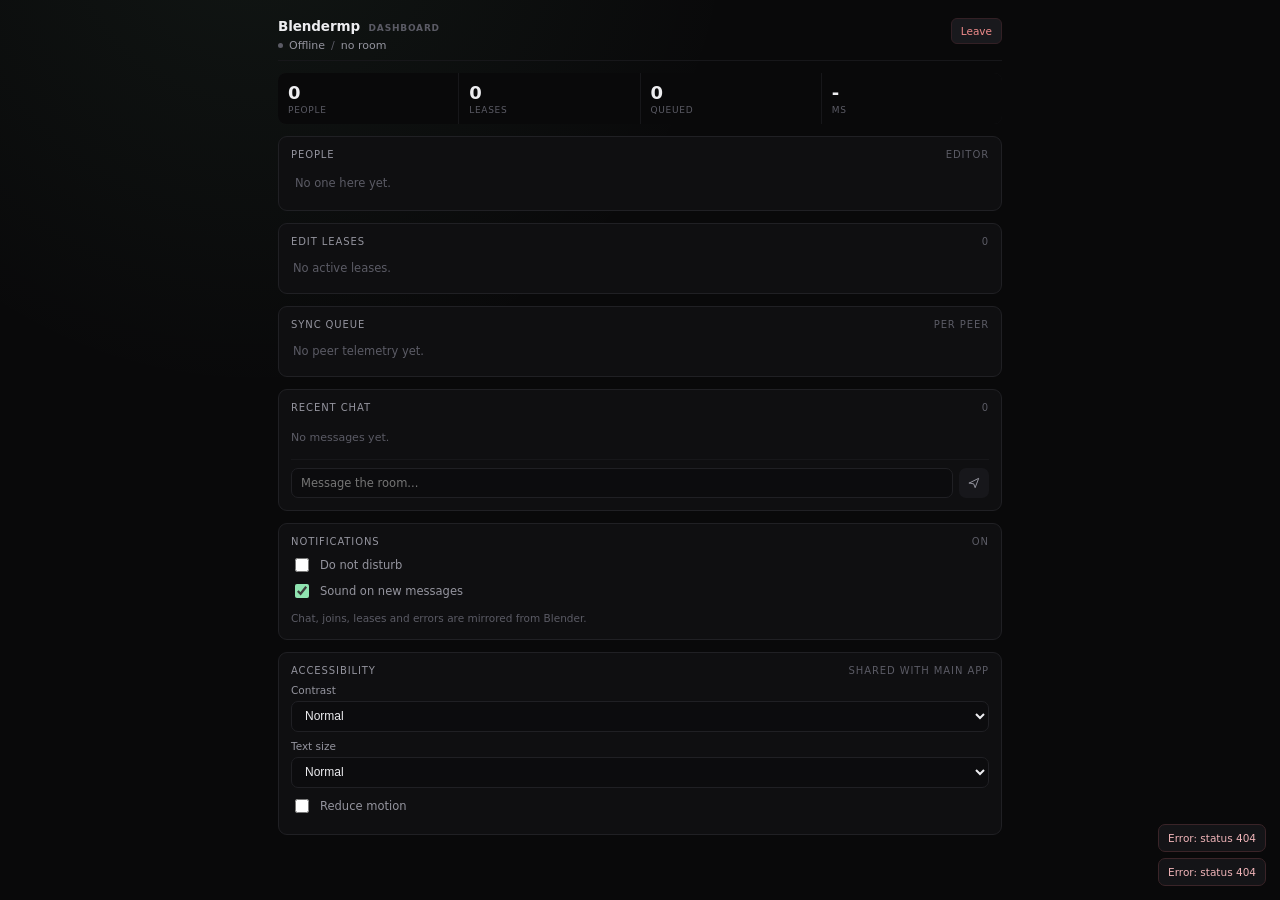
==== desktop/ui/dashboard.html @ fd0c5913 "0.8.0: detached dashboard, accessibility and laser pointer" ====
<!doctype html>
<html lang="en" data-theme="dark">
<head>
  <meta charset="utf-8" />
  <meta name="viewport" content="width=device-width, initial-scale=1" />
  <title>Blendermp dashboard</title>
  <link rel="stylesheet" href="styles.css" />
  <link rel="stylesheet" href="dashboard.css" />
</head>
<body class="dashboard-body">
  <main class="dashboard">
    <header class="dash-head">
      <div>
        <div class="wordmark">Blendermp <span class="tag">dashboard</span></div>
        <div class="statusline">
          <span class="dot" id="dashDot"></span>
          <span id="dashState">Offline</span>
          <span class="sep">/</span>
          <span id="dashRoom">no room</span>
        </div>
      </div>
      <div class="head-actions">
        <button class="mini-btn" id="dashFocus" type="button">Focus Blender</button>
        <button class="mini-btn danger" id="dashLeave" type="button">Leave</button>
      </div>
    </header>

    <section class="dash-stats">
      <div><b id="dashUsers">0</b><small>people</small></div>
      <div><b id="dashLeases">0</b><small>leases</small></div>
      <div><b id="dashQueue">0</b><small>queued</small></div>
      <div><b id="dashPing">-</b><small>ms</small></div>
    </section>

    <section class="dash-card">
      <div class="section-head"><span>People</span><span id="dashRole">editor</span></div>
      <ul class="members" id="dashPeople"><li class="empty">No one here yet.</li></ul>
    </section>

    <section class="dash-card">
      <div class="section-head"><span>Edit leases</span><span id="dashLeaseCount">0</span></div>
      <ul class="dash-list" id="dashLeasesList"><li class="empty">No active leases.</li></ul>
    </section>

    <section class="dash-card">
      <div class="section-head"><span>Sync queue</span><span>per peer</span></div>
      <ul class="dash-list" id="dashSync"><li class="empty">No peer telemetry yet.</li></ul>
    </section>

    <section class="dash-card dash-history">
      <div class="section-head"><span>Recent chat</span><span id="dashHistoryCount">0</span></div>
      <div class="messages" id="dashMessages"><div class="message empty">No messages yet.</div></div>
      <form class="composer" id="dashChatForm">
        <input id="dashChatInput" placeholder="Message the room..." maxlength="2000" autocomplete="off" />
        <button class="send" type="submit" title="Send">
          <svg viewBox="0 0 24 24"><path d="M4 12l16-8-6 16-2.5-6.5L4 12z" /></svg>
        </button>
      </form>
    </section>

    <section class="dash-card">
      <div class="section-head"><span>Notifications</span><span id="dashDndLabel">on</span></div>
      <label class="check"><input type="checkbox" id="dashDnd" /><span>Do not disturb</span></label>
      <label class="check"><input type="checkbox" id="dashSound" /><span>Sound on new messages</span></label>
      <p class="fine">Chat, joins, leases and errors are mirrored from Blender.</p>
    </section>

    <section class="dash-card">
      <div class="section-head"><span>Accessibility</span><span>shared with main app</span></div>
      <label class="field">
        <span>Contrast</span>
        <select id="dashContrast">
          <option value="normal">Normal</option>
          <option value="high">High contrast</option>
        </select>
      </label>
      <label class="field">
        <span>Text size</span>
        <select id="dashFont">
          <option value="normal">Normal</option>
          <option value="large">Large</option>
        </select>
      </label>
      <label class="check"><input type="checkbox" id="dashMotion" /><span>Reduce motion</span></label>
    </section>

    <div class="dash-toasts" id="dashToasts"></div>
  </main>

  <script src="a11y.js"></script>
  <script src="dashboard.js"></script>
</body>
</html>
---- desktop/ui/styles.css ----
:root {
  --bg: #09090a;
  --rail: #070708;
  --panel: #0f0f11;
  --panel-soft: #0c0c0e;
  --line: #202024;
  --line-soft: #17171a;
  --text: #ededf0;
  --muted: #94949e;
  --faint: #5b5b65;
  --accent: #8fe3b0;
  --danger: #ef8b8b;
  --radius: 10px;
  --left-w: 300px;
  --right-w: 300px;
  --rail-w: 56px;
}

/* accessibility --------------------------------------------------------- */
html[data-contrast="high"] {
  --bg: #000000;
  --rail: #000000;
  --panel: #050507;
  --panel-soft: #0b0b0e;
  --line: #5b5b68;
  --line-soft: #3a3a44;
  --text: #ffffff;
  --muted: #d7d7e2;
  --faint: #a3a3b2;
  --accent: #8dffc0;
  --danger: #ff9d9d;
}
html[data-contrast="high"] .btn,
html[data-contrast="high"] .mini-btn,
html[data-contrast="high"] .field input,
html[data-contrast="high"] .composer input,
html[data-contrast="high"] select {
  border-color: var(--line);
}
html[data-contrast="high"] .server-row,
html[data-contrast="high"] .dash-card,
html[data-contrast="high"] .codebox {
  border-color: var(--line);
}
html[data-font="large"] body { font-size: 15px; }
html[data-font="large"] .message,
html[data-font="large"] .members li,
html[data-font="large"] .server-name,
html[data-font="large"] .server-meta,
html[data-font="large"] .field input,
html[data-font="large"] .composer input,
html[data-font="large"] .btn,
html[data-font="large"] .mini-btn,
html[data-font="large"] .intro p,
html[data-font="large"] .fine,
html[data-font="large"] .dash-list li,
html[data-font="large"] select {
  font-size: 13.5px;
}
html[data-font="large"] .intro h1 { font-size: 22px; }
html[data-font="large"] .dash-stats b { font-size: 21px; }
html[data-motion="reduced"] *,
html[data-motion="reduced"] *::before,
html[data-motion="reduced"] *::after {
  animation-duration: .001ms !important;
  animation-iteration-count: 1 !important;
  transition-duration: .001ms !important;
}
button:focus-visible,
input:focus-visible,
select:focus-visible {
  outline: 2px solid var(--accent);
  outline-offset: 2px;
}
select {
  color: var(--text);
  background: var(--panel-soft);
  border: 1px solid var(--line);
  border-radius: 6px;
  padding: 5px 7px;
}
.field select { width: 100%; height: 31px; padding: 0 9px; }

* { box-sizing: border-box; }

html, body {
  margin: 0;
  height: 100%;
  background: var(--bg);
  color: var(--text);
  font-family: "Segoe UI Variable Text", "Segoe UI", system-ui, -apple-system, sans-serif;
  font-size: 13px;
  overflow: hidden;
  -webkit-font-smoothing: antialiased;
}

button, input { font: inherit; color: inherit; }
button { cursor: pointer; }
svg {
  width: 16px;
  height: 16px;
  fill: none;
  stroke: currentColor;
  stroke-width: 1.7;
  stroke-linecap: round;
  stroke-linejoin: round;
}

.app {
  display: grid;
  grid-template-columns: var(--rail-w) minmax(0, 1fr);
  height: 100vh;
  background: var(--bg);
}

.workspace {
  display: grid;
  grid-template-columns:
    var(--left-col, 300px) var(--left-gap, 5px)
    minmax(0, 1fr)
    var(--right-gap, 5px) var(--right-col, 300px);
  grid-template-rows: minmax(0, 1fr) var(--bottom-gap, 0px) var(--bottom-row, 0px);
  min-width: 0;
  min-height: 0;
  height: 100vh;
  overflow: hidden;
  transition:
    grid-template-columns .24s cubic-bezier(.2, .75, .25, 1),
    grid-template-rows .24s cubic-bezier(.2, .75, .25, 1);
}
body.resizing .workspace { transition: none; }

.zone {
  position: relative;
  display: flex;
  min-width: 0;
  min-height: 0;
  overflow: hidden;
}
.zone[data-zone="left"] { grid-column: 1; grid-row: 1 / 4; }
.zone[data-zone="main"] { grid-column: 3; grid-row: 1; }
.zone[data-zone="right"] { grid-column: 5; grid-row: 1 / 4; }
.zone[data-zone="bottom"] { grid-column: 3; grid-row: 3; }

.splitter {
  background: #131316;
  cursor: col-resize;
  transition: background .12s ease;
}
.splitter:hover, body.resizing .splitter { background: #3a3a42; }
#splitLeft { grid-column: 2; grid-row: 1 / 4; }
#splitRight { grid-column: 4; grid-row: 1 / 4; }
#splitBottom { grid-column: 3; grid-row: 2; cursor: row-resize; }
body.resizing { user-select: none; }

#tileBank { display: none; }

.tile {
  position: relative;
  display: flex;
  flex-direction: column;
  flex: 1 1 auto;
  min-width: 0;
  min-height: 0;
  overflow: hidden;
}
.tile > .sidebar,
.tile > .stage,
.tile > .chatpanel,
.tile > .diagnostics-content {
  flex: 1 1 auto;
  min-width: 0;
  min-height: 0;
}

.tile-bar {
  position: absolute;
  z-index: 20;
  top: 0;
  left: 0;
  right: 0;
  height: 26px;
  display: none;
  align-items: center;
  gap: 8px;
  padding: 0 8px;
  background: rgba(10, 10, 12, 0.94);
  border-bottom: 1px solid var(--line);
  font-size: 9.5px;
  letter-spacing: .6px;
  text-transform: uppercase;
  color: var(--faint);
  cursor: grab;
  user-select: none;
}
.layout-editing .tile-bar { display: flex; }
.layout-editing #layoutBtn { color: var(--text); border-color: #34343c; background: #17171b; }
.layout-editing .zone { outline: 1px dashed #2b2b33; outline-offset: -1px; }
.layout-editing .tile > .sidebar,
.layout-editing .tile > .chatpanel,
.layout-editing .tile > .diagnostics-content { margin-top: 26px; }
.layout-editing #chatClose, .layout-editing #collapseLeft { display: none; }
.layout-editing .placeholder { display: none; }
.layout-editing .stage-body::after {
  content: "Viewport stays here - Blender hidden while arranging";
  position: absolute;
  inset: 0;
  display: grid;
  place-items: center;
  color: var(--faint);
  font-size: 11px;
  letter-spacing: .2px;
  pointer-events: none;
}
.zone.zone-empty::after {
  content: attr(data-label);
  position: absolute;
  inset: 6px;
  display: grid;
  place-items: center;
  border: 1px dashed #33333b;
  border-radius: 6px;
  background: rgba(255, 255, 255, .012);
  color: var(--muted);
  font-size: 9.5px;
  letter-spacing: .6px;
  text-transform: uppercase;
  transition: border-color .15s ease, color .15s ease;
}
.zone.zone-empty.drop-hover::after { border-color: rgba(143, 227, 176, .8); color: var(--accent); }
.zone.drop-hover {
  outline: 1px solid rgba(143, 227, 176, .7);
  outline-offset: -1px;
  background: rgba(143, 227, 176, .045);
}
.tile-grip {
  width: 10px;
  height: 10px;
  background-image: radial-gradient(circle, #5b5b65 1px, transparent 1px);
  background-size: 4px 4px;
}
.tile-close {
  margin-left: auto;
  border: 0;
  background: transparent;
  color: var(--faint);
  font-size: 12px;
  line-height: 1;
  padding: 2px 4px;
}
.tile-close:hover { color: var(--text); }
.tile-ghost {
  position: fixed;
  top: 0;
  left: 0;
  z-index: 1000;
  pointer-events: none;
  padding: 6px 10px;
  border: 1px solid #34343c;
  background: #17171b;
  border-radius: 6px;
  font-size: 11px;
  color: var(--text);
  box-shadow: 0 6px 24px rgba(0, 0, 0, .4);
  opacity: .94;
}
.layout-hint {
  position: fixed;
  z-index: 950;
  top: 54px;
  left: calc(var(--rail-w) + (100vw - var(--rail-w)) / 2);
  transform: translateX(-50%);
  max-width: calc(100vw - var(--rail-w) - 28px);
  display: flex;
  flex-wrap: wrap;
  align-items: center;
  gap: 10px;
  padding: 6px 10px;
  border: 1px solid var(--line);
  background: #121216;
  border-radius: 7px;
  font-size: 10.5px;
  color: var(--muted);
  box-shadow: 0 8px 30px rgba(0, 0, 0, .35);
}
.diagnostics-content { padding: 16px; overflow-y: auto; }
.diagnostics-content .section { border-top: 0; padding-top: 0; }
/* rail ------------------------------------------------------------------ */
.rail {
  display: flex;
  flex-direction: column;
  align-items: center;
  gap: 4px;
  padding: 10px 0;
  background: var(--rail);
  border-right: 1px solid var(--line-soft);
}

.logo {
  width: 32px;
  height: 32px;
  display: grid;
  place-items: center;
  margin-bottom: 12px;
  color: var(--text);
}
.logo svg { width: 24px; height: 24px; stroke-width: 2.1; }

.rail-btn {
  width: 36px;
  height: 36px;
  display: grid;
  place-items: center;
  border: 0;
  border-radius: 8px;
  background: transparent;
  color: var(--faint);
  transition: color .15s ease, background .15s ease;
}
.rail-btn:hover { color: var(--text); background: #141417; }
.rail-btn.active { color: var(--text); background: #17171b; }

.rail-spacer { flex: 1; }

.rail-pill {
  width: 6px;
  height: 6px;
  border-radius: 50%;
  background: var(--faint);
  margin-bottom: 8px;
  transition: background .2s ease;
}
.rail-pill.on { background: var(--accent); }
.rail-pill.busy { background: #d9b36c; animation: blink 1.4s ease-in-out infinite; }

.avatar {
  width: 28px;
  height: 28px;
  border-radius: 50%;
  display: grid;
  place-items: center;
  font-size: 10px;
  font-weight: 650;
  color: #0a0a0b;
  background: var(--accent);
}

/* sidebar --------------------------------------------------------------- */
.sidebar {
  display: flex;
  flex-direction: column;
  gap: 14px;
  padding: 16px 16px 20px;
  overflow-y: auto;
  background: var(--bg);
}

.brand { display: flex; align-items: flex-start; justify-content: space-between; gap: 8px; }
.wordmark { font-size: 13.5px; font-weight: 620; letter-spacing: -0.1px; }
.tag {
  font-size: 9px;
  letter-spacing: .8px;
  text-transform: uppercase;
  color: var(--faint);
  margin-left: 4px;
}
.statusline { display: flex; align-items: center; gap: 6px; color: var(--muted); font-size: 11px; margin-top: 5px; }
.dot { width: 5px; height: 5px; border-radius: 50%; background: var(--faint); }
.dot.on { background: var(--accent); }
.dot.busy { background: #d9b36c; animation: blink 1.4s ease-in-out infinite; }
.sep { color: var(--faint); }

.icon-btn {
  width: 26px;
  height: 26px;
  display: grid;
  place-items: center;
  border: 0;
  border-radius: 6px;
  background: transparent;
  color: var(--faint);
  transition: color .15s ease, background .15s ease;
}
.icon-btn:hover { color: var(--text); background: #141417; }
.icon-btn svg { width: 14px; height: 14px; }

.panel { display: flex; flex-direction: column; gap: 16px; animation: panel-in .18s ease-out both; }

.intro { padding-bottom: 16px; border-bottom: 1px solid var(--line-soft); }
.eyebrow { font-size: 9.5px; letter-spacing: 1.1px; text-transform: uppercase; color: var(--faint); }
.intro h1 { margin: 6px 0 6px; font-size: 19px; font-weight: 620; letter-spacing: -0.35px; }
.intro p { margin: 0 0 14px; color: var(--muted); font-size: 12px; line-height: 1.5; }

.codebox {
  border: 1px solid var(--line);
  background: var(--panel-soft);
  border-radius: 8px;
  padding: 9px 10px;
  margin-bottom: 10px;
}
.code-label { color: var(--faint); font-size: 9px; text-transform: uppercase; letter-spacing: 1px; }
.code-row { display: flex; align-items: center; justify-content: space-between; gap: 6px; min-width: 0; }
.code-row code {
  font-family: "Cascadia Mono", "Consolas", monospace;
  font-size: 14.5px;
  letter-spacing: .6px;
  white-space: nowrap;
  color: var(--text);
}
.verify { display: flex; align-items: center; gap: 6px; margin-top: 5px; font-size: 10px; color: var(--faint); min-width: 0; }
.verify code {
  font-family: "Cascadia Mono", monospace;
  letter-spacing: .6px;
  color: var(--muted);
  overflow: hidden;
  text-overflow: ellipsis;
  white-space: nowrap;
}
.verify .icon-btn { flex: 0 0 auto; }

.actions { display: flex; gap: 6px; flex-wrap: wrap; }
.embed-actions { margin-top: 6px; }

.btn {
  display: inline-flex;
  align-items: center;
  justify-content: center;
  gap: 6px;
  height: 32px;
  padding: 0 12px;
  border-radius: 7px;
  border: 1px solid var(--line);
  background: transparent;
  color: var(--text);
  font-size: 12px;
  font-weight: 560;
  transition: background .15s ease, border-color .15s ease, color .15s ease, transform .1s ease;
}
.btn svg { width: 14px; height: 14px; }
.btn:hover { background: #141417; border-color: #2a2a30; }
.btn:active { transform: scale(.985); }
.btn.primary { background: var(--text); border-color: var(--text); color: #0a0a0b; }
.btn.primary:hover { background: #ffffff; border-color: #ffffff; }
.btn.ghost { border-color: var(--line); color: var(--muted); }
.btn.ghost:hover { color: var(--text); }
.btn.soft { border-color: #2a2a30; color: var(--muted); }
.btn.danger { color: var(--danger); border-color: #332025; }
.btn.wide { width: 100%; margin-top: 2px; }

.section { border-top: 1px solid var(--line-soft); padding-top: 14px; }
.intro + .section { border-top: 0; padding-top: 0; }
.section-head {
  display: flex;
  align-items: center;
  justify-content: space-between;
  color: var(--faint);
  font-size: 10px;
  text-transform: uppercase;
  letter-spacing: .9px;
  margin-bottom: 10px;
}
.section-head > span:first-child { color: var(--muted); }
.live { font-size: 9.5px; letter-spacing: .8px; color: var(--faint); }
.live.on { color: var(--accent); }
.live.busy { color: #d9b36c; }

.members { list-style: none; margin: 0; padding: 0; display: flex; flex-direction: column; gap: 2px; }
.members li {
  display: flex;
  align-items: center;
  gap: 8px;
  min-height: 30px;
  padding: 2px 4px;
  border-radius: 6px;
  font-size: 12px;
  transition: background .12s ease;
}
.members li:hover { background: #121215; }
.members .empty { color: var(--faint); font-size: 11.5px; padding-left: 4px; }
.members .mini {
  width: 20px;
  height: 20px;
  border-radius: 50%;
  display: grid;
  place-items: center;
  font-size: 8.5px;
  font-weight: 700;
  color: #0a0a0b;
  flex: 0 0 auto;
}
.members .who { flex: 1; min-width: 0; overflow: hidden; text-overflow: ellipsis; white-space: nowrap; }
.members .host-badge { font-size: 8.5px; letter-spacing: .7px; text-transform: uppercase; color: var(--faint); }
.members .ms { color: var(--faint); font-size: 10px; font-variant-numeric: tabular-nums; }

.stats { display: grid; grid-template-columns: repeat(4, 1fr); gap: 1px; background: var(--line-soft); border-radius: 6px; overflow: hidden; }
.stats div { background: var(--bg); padding: 8px; }
.stats b { font-size: 14px; font-weight: 600; font-variant-numeric: tabular-nums; }
.stats small { display: block; color: var(--faint); font-size: 9px; text-transform: uppercase; letter-spacing: .7px; margin-top: 2px; }

#spark { width: 100%; height: 36px; margin-top: 6px; opacity: .8; }
.meta-row { display: flex; justify-content: space-between; gap: 8px; color: var(--faint); font-size: 9.5px; margin-top: 6px; }
#secureLabel { color: #6f9e83; }

.field { display: block; margin-bottom: 10px; }
.field > span { display: block; color: var(--muted); font-size: 10.5px; margin-bottom: 5px; }
.field em { color: var(--faint); font-style: normal; }
.field input {
  width: 100%;
  height: 31px;
  border-radius: 7px;
  border: 1px solid var(--line);
  background: var(--panel-soft);
  padding: 0 9px;
  font-size: 12px;
  outline: none;
  transition: border-color .15s ease;
}
.field input:focus { border-color: #34343c; }
.check { display: flex; align-items: center; gap: 8px; margin: 2px 0 10px; color: var(--muted); font-size: 11.5px; }
.check input { accent-color: var(--accent); width: 14px; height: 14px; }
.fine { color: var(--faint); font-size: 10.5px; line-height: 1.5; margin: 10px 0 0; }
.row { display: flex; gap: 6px; margin-top: 4px; }

/* public servers -------------------------------------------------------- */
.host-setup { margin: 12px 0 6px; }
.host-setup .field { margin-bottom: 8px; }
.badge {
  display: inline-block;
  padding: 2px 6px;
  border-radius: 999px;
  border: 1px solid var(--line);
  color: var(--faint);
  font-size: 8.5px;
  letter-spacing: .6px;
  text-transform: uppercase;
  white-space: nowrap;
}
.badge.on { color: var(--accent); border-color: #274233; }
.badge.warn { color: #d9b36c; border-color: #3a3222; }
.head-actions { display: flex; gap: 2px; }
.server-list {
  display: flex;
  flex-direction: column;
  gap: 6px;
  margin: 4px 0 12px;
  max-height: 360px;
  overflow-y: auto;
}
.server-row {
  display: flex;
  align-items: center;
  gap: 8px;
  padding: 8px 9px;
  border: 1px solid var(--line);
  border-radius: 7px;
  background: var(--panel-soft);
  transition: border-color .12s ease, background .12s ease;
}
.server-row:hover { border-color: #34343c; background: #141418; }
.server-row.incompatible { opacity: 0.55; }
.server-row.incompatible:hover { border-color: var(--line); background: var(--panel-soft); }
.mini-btn:disabled { opacity: 0.6; cursor: not-allowed; }
.server-main { flex: 1; min-width: 0; }
.server-name {
  font-size: 12px;
  color: var(--text);
  white-space: nowrap;
  overflow: hidden;
  text-overflow: ellipsis;
}
.server-meta { color: var(--faint); font-size: 10px; margin-top: 2px; }
.server-tags { display: flex; gap: 3px; flex: 0 0 auto; }
.mini-btn {
  height: 24px;
  padding: 0 9px;
  border-radius: 6px;
  border: 1px solid #2c2c33;
  background: #19191d;
  color: var(--text);
  font-size: 10.5px;
}
.mini-btn:hover { border-color: #43434d; }
.server-list .empty {
  color: var(--faint);
  font-size: 11px;
  line-height: 1.5;
  padding: 6px 2px;
}
#recentSection { border-top: 0; padding-top: 6px; margin-bottom: 8px; }
#recentSection .server-list { max-height: 180px; margin-bottom: 4px; }
.server-join {
  border: 1px solid var(--line);
  border-radius: 8px;
  background: var(--panel-soft);
  padding: 10px;
  margin: 8px 0;
}
.server-join-head { font-size: 12px; color: var(--muted); margin-bottom: 8px; }
.server-join-head b { color: var(--text); font-weight: 600; }
.members .role-select {
  height: 20px;
  border: 1px solid var(--line);
  background: var(--panel-soft);
  color: var(--muted);
  border-radius: 5px;
  font-size: 9.5px;
  padding: 0 2px;
}
.members .kick-btn {
  border: 1px solid #3a2428;
  background: transparent;
  color: #f0b4b8;
  border-radius: 5px;
  font-size: 9.5px;
  padding: 2px 7px;
  opacity: .55;
  transition: opacity .12s ease;
}
.members li:hover .kick-btn { opacity: 1; }

/* toasts ---------------------------------------------------------------- */
.toasts { display: flex; flex-direction: column; gap: 4px; }
.toast {
  border: 1px solid var(--line);
  background: #141417;
  border-radius: 7px;
  padding: 7px 9px;
  font-size: 10.5px;
  color: var(--muted);
  animation: toast-in .16s ease-out both;
}
.toast.error { border-color: #3a2428; color: #f0b4b8; }
.toast.ok { border-color: #213a2c; color: #a9e6bf; }

/* stage ----------------------------------------------------------------- */
.stage { display: flex; flex-direction: column; min-width: 0; min-height: 0; }

.stage-chrome {
  height: 44px;
  flex: 0 0 44px;
  display: flex;
  align-items: center;
  justify-content: space-between;
  gap: 10px;
  padding: 0 12px;
  border-bottom: 1px solid var(--line-soft);
  background: var(--bg);
}
.crumbs { display: flex; align-items: center; gap: 7px; color: var(--muted); font-size: 11px; min-width: 0; }
.crumb-dot { width: 5px; height: 5px; border-radius: 50%; background: var(--accent); }
.crumb-sep { color: var(--faint); }
#stageMode { color: var(--faint); overflow: hidden; text-overflow: ellipsis; white-space: nowrap; }
.stage-actions { display: flex; align-items: center; gap: 6px; }
.chip {
  height: 24px;
  border-radius: 6px;
  border: 1px solid var(--line);
  background: transparent;
  color: var(--muted);
  padding: 0 9px;
  font-size: 10.5px;
  transition: color .15s ease, background .15s ease, border-color .15s ease;
}
.chip:hover { color: var(--text); background: #141417; }
.bridge-pill {
  height: 24px;
  display: inline-flex;
  align-items: center;
  border-radius: 6px;
  border: 1px solid var(--line);
  color: var(--faint);
  padding: 0 8px;
  font-size: 9.5px;
  letter-spacing: .2px;
}
.bridge-pill.mock { color: #cfa96a; border-color: #3a2f1f; }

.stage-body { position: relative; flex: 1; min-height: 0; overflow: hidden; background: #0b0b0d; }
#app, #tileViewport { overflow: hidden; }
#tileViewport, .stage-body { scrollbar-width: none; }
#tileViewport::-webkit-scrollbar, .stage-body::-webkit-scrollbar { width: 0; height: 0; }
.placeholder {
  position: absolute;
  inset: 0;
  display: flex;
  flex-direction: column;
  align-items: center;
  justify-content: center;
  gap: 9px;
  text-align: center;
  padding: 28px;
  animation: fade-in .3s ease-out both;
}
.placeholder h2 { margin: 8px 0 0; font-size: 18px; font-weight: 620; letter-spacing: -0.3px; }
.placeholder p { margin: 0; max-width: 380px; color: var(--muted); font-size: 12px; line-height: 1.55; }
.steps { display: flex; gap: 14px; margin-top: 10px; flex-wrap: wrap; justify-content: center; }
.steps div { display: flex; align-items: center; gap: 6px; font-size: 10.5px; color: var(--muted); }
.steps b {
  width: 16px;
  height: 16px;
  border-radius: 50%;
  display: grid;
  place-items: center;
  font-size: 8.5px;
  font-weight: 650;
  color: var(--muted);
  border: 1px solid var(--line);
}
.stage-hint { color: var(--faint); font-size: 10.5px; margin-top: 8px; }

.mark { width: 34px; height: 34px; border-radius: 50%; border: 1px solid #2a2a30; display: grid; place-items: center; animation: mark-spin 12s linear infinite; }
.mark span { width: 5px; height: 5px; border-radius: 50%; background: var(--accent); animation: blink 2.4s ease-in-out infinite; }

.statusbar {
  height: 26px;
  flex: 0 0 26px;
  display: flex;
  align-items: center;
  gap: 10px;
  padding: 0 12px;
  border-top: 1px solid var(--line-soft);
  color: var(--faint);
  font-size: 10px;
  background: var(--bg);
}
.grow { flex: 1; }

/* chat ------------------------------------------------------------------ */
.chatpanel {
  display: flex;
  flex-direction: column;
  background: var(--bg);
  min-width: 0;
}
.chat-head {
  height: 44px;
  flex: 0 0 44px;
  display: flex;
  align-items: center;
  justify-content: space-between;
  padding: 0 12px;
  border-bottom: 1px solid var(--line-soft);
}
.chat-title { font-size: 12px; font-weight: 600; }
.chat-sub { color: var(--faint); font-size: 9.5px; margin-top: 2px; }
.messages { flex: 1; overflow-y: auto; padding: 6px 12px 12px; }
.message { padding: 7px 0; font-size: 12px; line-height: 1.45; border-bottom: 1px solid var(--line-soft); animation: fade-in .14s ease-out both; }
.message:last-child { border-bottom: 0; }
.message .meta { display: flex; align-items: baseline; gap: 6px; margin-bottom: 2px; color: var(--faint); font-size: 9.5px; }
.message .meta b { color: var(--muted); font-weight: 600; font-size: 10px; }
.message.empty { color: var(--faint); font-size: 11px; border: 0; }
.composer { display: flex; gap: 6px; padding: 10px 12px; border-top: 1px solid var(--line-soft); }
.composer input {
  flex: 1;
  min-width: 0;
  height: 30px;
  border-radius: 7px;
  border: 1px solid var(--line);
  background: var(--panel-soft);
  padding: 0 9px;
  font-size: 11.5px;
  outline: none;
}
.composer input:focus { border-color: #34343c; }
.send {
  width: 30px;
  height: 30px;
  border-radius: 7px;
  border: 0;
  background: #17171b;
  color: var(--muted);
  display: grid;
  place-items: center;
  transition: background .15s ease, color .15s ease;
}
.send:hover { background: var(--text); color: #0a0a0b; }
.send svg { width: 14px; height: 14px; }

/* misc ------------------------------------------------------------------ */
[hidden] { display: none !important; }
::-webkit-scrollbar { width: 8px; height: 8px; }
::-webkit-scrollbar-thumb { background: #26262c; border-radius: 999px; border: 2px solid transparent; background-clip: content-box; }
::-webkit-scrollbar-thumb:hover { background: #34343c; background-clip: content-box; }

@keyframes blink { 0%, 100% { opacity: 1; } 50% { opacity: .35; } }
@keyframes fade-in { from { opacity: 0; } to { opacity: 1; } }
@keyframes panel-in { from { opacity: 0; transform: translateY(3px); } to { opacity: 1; transform: none; } }
@keyframes toast-in { from { opacity: 0; transform: translateY(-3px); } to { opacity: 1; transform: none; } }
@keyframes mark-spin { to { transform: rotate(360deg); } }

@media (prefers-reduced-motion: reduce) {
  *, *::before, *::after { animation: none !important; transition: none !important; }
}
---- desktop/ui/dashboard.css ----
/* Detached dashboard ----------------------------------------------------- */
.dashboard-body {
  overflow-y: auto;
  height: 100%;
  background:
    radial-gradient(circle at 20% -10%, rgba(143, 227, 176, .06), transparent 34%),
    var(--bg);
}
.dashboard {
  max-width: 760px;
  margin: 0 auto;
  padding: 18px 18px 32px;
  display: flex;
  flex-direction: column;
  gap: 12px;
}
.dash-head {
  display: flex;
  align-items: flex-start;
  justify-content: space-between;
  gap: 12px;
  padding-bottom: 8px;
  border-bottom: 1px solid var(--line-soft);
}
.dash-head .head-actions { flex-wrap: wrap; justify-content: flex-end; }
.dash-stats {
  display: grid;
  grid-template-columns: repeat(4, minmax(0, 1fr));
  gap: 1px;
  background: var(--line-soft);
  border-radius: 8px;
  overflow: hidden;
}
.dash-stats div { background: var(--bg); padding: 9px 10px; }
.dash-stats b { font-size: 18px; font-weight: 620; font-variant-numeric: tabular-nums; }
.dash-stats small { display: block; color: var(--faint); font-size: 9px; text-transform: uppercase; letter-spacing: .7px; margin-top: 2px; }
.dash-card {
  border: 1px solid var(--line);
  border-radius: 9px;
  background: var(--panel);
  padding: 12px;
}
.dash-card .section-head { margin-bottom: 8px; }
.dash-list { list-style: none; margin: 0; padding: 0; display: flex; flex-direction: column; gap: 5px; }
.dash-list li {
  display: flex;
  align-items: baseline;
  gap: 8px;
  padding: 6px 7px;
  border: 1px solid var(--line-soft);
  border-radius: 6px;
  font-size: 11.5px;
  color: var(--muted);
}
.dash-list li b { color: var(--text); font-weight: 580; }
.dash-list li .warn { color: #d9b36c; margin-left: auto; }
.dash-list .empty { border: 0; color: var(--faint); padding-left: 2px; }
.dash-history .messages { max-height: 230px; border-top: 0; padding: 2px 0 6px; }
.dash-history .composer { padding: 8px 0 0; }
.dash-toasts { position: fixed; right: 14px; bottom: 14px; display: flex; flex-direction: column; gap: 6px; z-index: 900; }
.dash-toasts .toast { position: static; }
.dashboard .role-select { max-width: 88px; }
.dashboard .check { margin-bottom: 6px; }
.dashboard .field { margin-bottom: 8px; }
.dashboard select {
  width: 100%;
  height: 31px;
  border-radius: 7px;
  border: 1px solid var(--line);
  background: var(--panel-soft);
  padding: 0 9px;
  font-size: 12px;
  outline: none;
}
.dashboard select:focus { border-color: #34343c; }
.dashboard .mini-btn { height: 26px; }
.dashboard .mini-btn.danger { color: var(--danger); border-color: #332025; }
@media (max-width: 520px) {
  .dash-stats { grid-template-columns: repeat(2, minmax(0, 1fr)); }
}
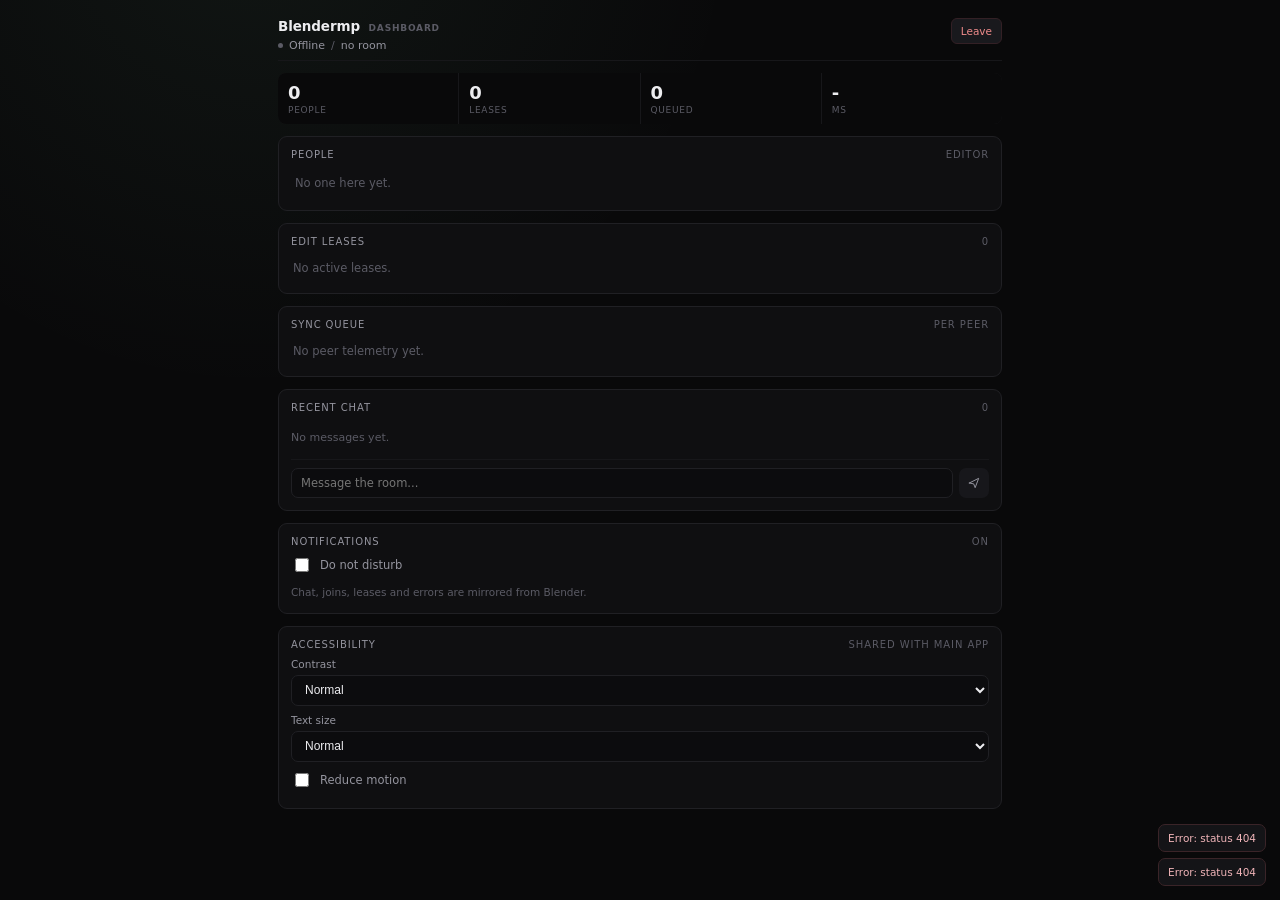
==== commit 71b25968: "0.9.5: remove notification beeps and fix host-to-client smoothness" ====
--- a/desktop/ui/dashboard.html
+++ b/desktop/ui/dashboard.html
@@ -61,7 +61,6 @@
     <section class="dash-card">
       <div class="section-head"><span>Notifications</span><span id="dashDndLabel">on</span></div>
       <label class="check"><input type="checkbox" id="dashDnd" /><span>Do not disturb</span></label>
-      <label class="check"><input type="checkbox" id="dashSound" /><span>Sound on new messages</span></label>
       <p class="fine">Chat, joins, leases and errors are mirrored from Blender.</p>
     </section>
 
